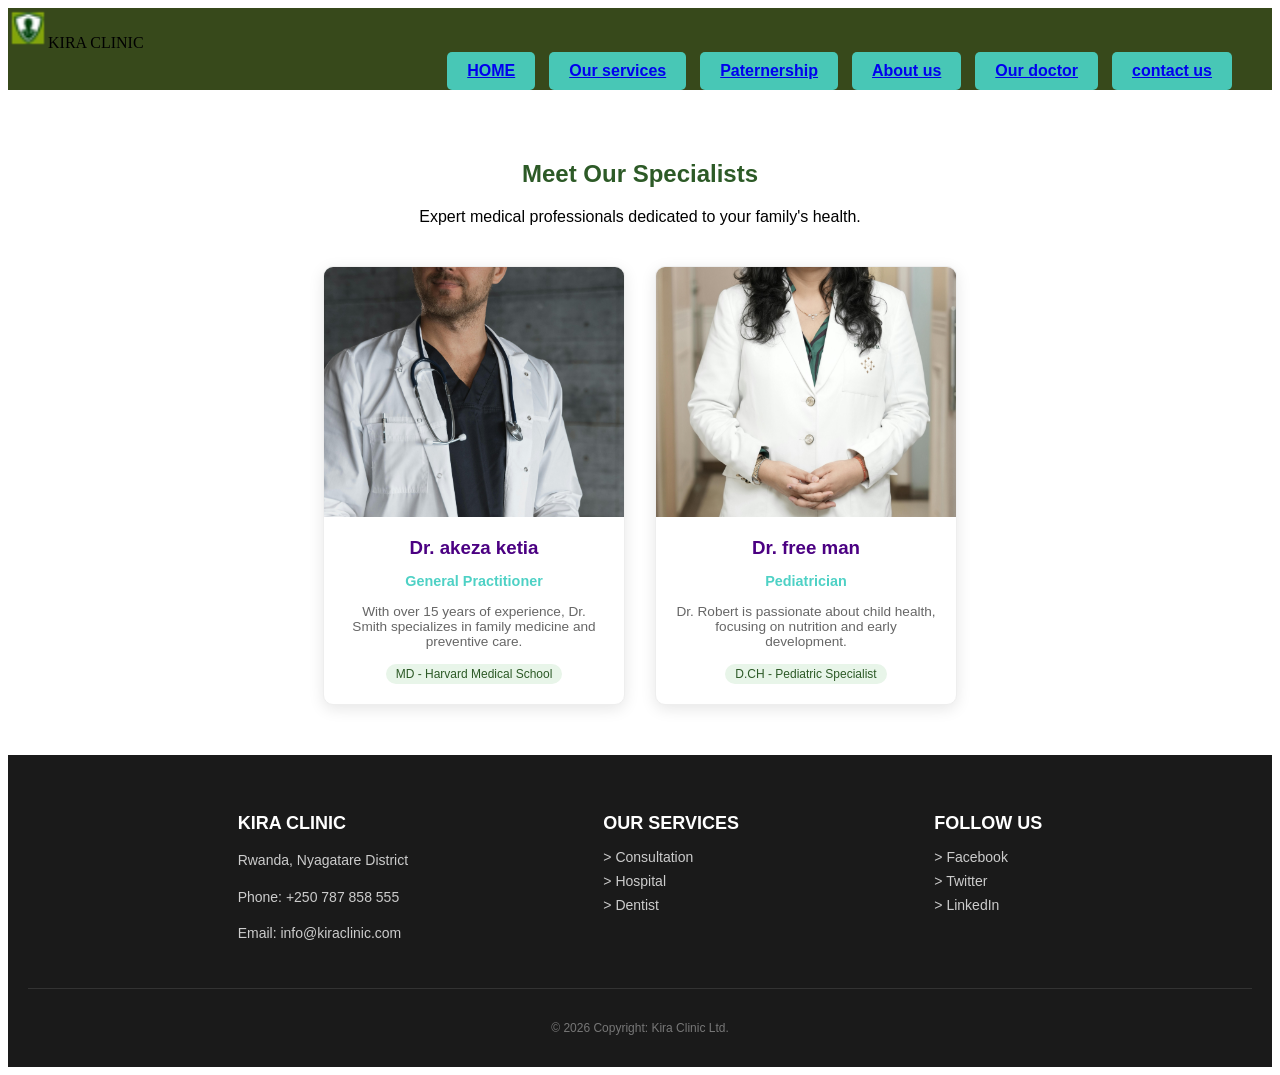
==== our doctors.html @ dc861646 "Add files via upload" ====
<!DOCTYPE html>
<html>
<head>
    <style>
        .doctors-container {
    max-width: 1200px;
    margin: 0 auto;
    padding: 50px 20px;
    font-family: Arial, sans-serif;
}

.page-title {
    text-align: center;
    margin-bottom: 40px;
}

.page-title h1 {
    color: #2d5a27; /* Dark green */
}

.doctor-grid {
    display: flex;
    justify-content: center;
    gap: 30px;
    flex-wrap: wrap;
}

.doctor-card {
    background: #fff;
    border: 1px solid #eee;
    border-radius: 10px;
    overflow: hidden;
    width: 300px;
    box-shadow: 0 4px 15px rgba(0,0,0,0.1);
    transition: transform 0.3s ease;
}

.doctor-card:hover {
    transform: translateY(-5px);
}

.doctor-image {
    width: 100%;
    height: 250px;
    background-color: #f0f0f0; /* Placeholder color if image is missing */
}

.doctor-image img {
    width: 100%;
    height: 100%;
    object-fit: cover;
}

.doctor-info {
    padding: 20px;
    text-align: center;
}

.doctor-info h3 {
    color: #4b0082; /* Purple text from your nav */
    margin: 0 0 5px 0;
}

.specialty {
    color: #4ed1c5; /* Teal color */
    font-weight: bold;
    font-size: 0.9rem;
    margin-bottom: 15px;
}

.bio {
    font-size: 0.85rem;
    color: #666;
    margin-bottom: 15px;
}

.qualification {
    display: inline-block;
    font-size: 0.75rem;
    background: #e8f5e9;
    padding: 3px 10px;
    border-radius: 20px;
    color: #2d5a27;
}
header{
    background-color:  rgb(55, 73, 27);
    color: light;
  padding-inline-end: 40px;
  

}
nav{
    text-align: right;
    color:  rgb(55, 73, 27);
    



}nav button {
    text-decoration: none;
    background-color: rgb(72, 199, 182); 
    color: black;          
    padding: 10px 20px;    
    border: none;
    border-radius: 5px;    
    font-weight: bold;     
    font-size: 16px;        
    cursor: pointer;
    margin-left: 10px;    
    text-decoration-line: none; 
}
 .footer {
  background-color: #1a1a1a; 
  color: white;
  padding: 40px 20px 0 20px;
  font-family: sans-serif;
}

.footer-row {
  display: flex;                
  justify-content: space-around; 
  max-width: 1000px;
  margin: 0 auto;               
  padding-bottom: 30px;
}

.footer-col h3 {
  margin-bottom: 15px;
  font-size: 18px;
  text-transform: uppercase;
}

.footer-col p {
  font-size: 14px;
  color: #ccc;
  line-height: 1.6;
}

.footer-col a {
  display: block;              
  color: #ccc;
  text-decoration: none;
  font-size: 14px;
  margin-bottom: 8px;
}

.footer-col a:hover {
  color: #4CAF50;             
}

.copyright {
  text-align: center;
  padding: 20px;
  border-top: 1px solid #333; 
  font-size: 12px;
  color: #777;
}
    </style>
</head>
<body>    <header>
    <img src="clin.png" style="height: 40px; width: 40px; text-align: left;">KIRA CLINIC
    <nav>
<button><a href="index.html">HOME</a></button>
<button> <a href="services.html">Our services</a></button>
<button> <a href="Paternership.html">Paternership</a></button>
<button> <a href="about us.html">About us</a></button>
<button> <a href="our doctors.html">Our doctor</a></button>                       
<button> <a href="contact us.html">contact us</a></button>
</nav>
  </header>
   
<section class="doctors-container">
    <div class="page-title">
        <h1>Meet Our Specialists</h1>
        <p>Expert medical professionals dedicated to your family's health.</p>
    </div>

    <div class="doctor-grid">
        <div class="doctor-card">
            <div class="doctor-image">
                <img src="clinic10.jpg" alt="Lead Physician">
            </div>
            <div class="doctor-info">
                <h3>Dr. akeza ketia</h3>
                <p class="specialty">General Practitioner</p>
                <p class="bio">With over 15 years of experience, Dr. Smith specializes in family medicine and preventive care.</p>
                <span class="qualification">MD - Harvard Medical School</span>
            </div>
        </div>

        <div class="doctor-card">
            <div class="doctor-image">
                <img src="clinic9.jpg" alt="Surgeon">
            </div>
            <div class="doctor-info">
                <h3>Dr. free man</h3>
                <p class="specialty">Pediatrician</p>
                <p class="bio">Dr. Robert is passionate about child health, focusing on nutrition and early development.</p>
                <span class="qualification">D.CH - Pediatric Specialist</span>
            </div>
        </div>
    </div>
</section>
<footer class="footer">
  <div class="footer-row">
    
    <div class="footer-col">
      <h3>KIRA CLINIC</h3>
      <p>Rwanda, Nyagatare District</p>
      <p>Phone: +250 787 858 555</p>
      <p>Email: info@kiraclinic.com</p>
    </div>

    <div class="footer-col">
      <h3>Our Services</h3>
      <a href="#">> Consultation</a>
      <a href="#">> Hospital</a>
      <a href="#">> Dentist</a>
    </div>

    <div class="footer-col">
      <h3>Follow us</h3>
      <a href="https://www.facebook.com/">> Facebook</a>
      <a href="https://www.google.com/search?gs_ssp=eJzj4tLP1TfIyDMsS05XYDRgdGDwYi8pzywpSS0CAFnOB00&q=twitter&rlz=1C1JZAP_enRW1201RW1201&oq=twi&gs_lcrp=[base64]&sourceid=chrome&ie=UTF-8">> Twitter</a>
      <a href="file:///C:/Users/user/Desktop/kira%20clinic%20health%20center/contact%20us.html">> LinkedIn</a>
    </div>

  </div>

  <div class="copyright">
    <p>&copy; 2026 Copyright: Kira Clinic Ltd.</p>
  </div>
</footer>

 </body>
</html>
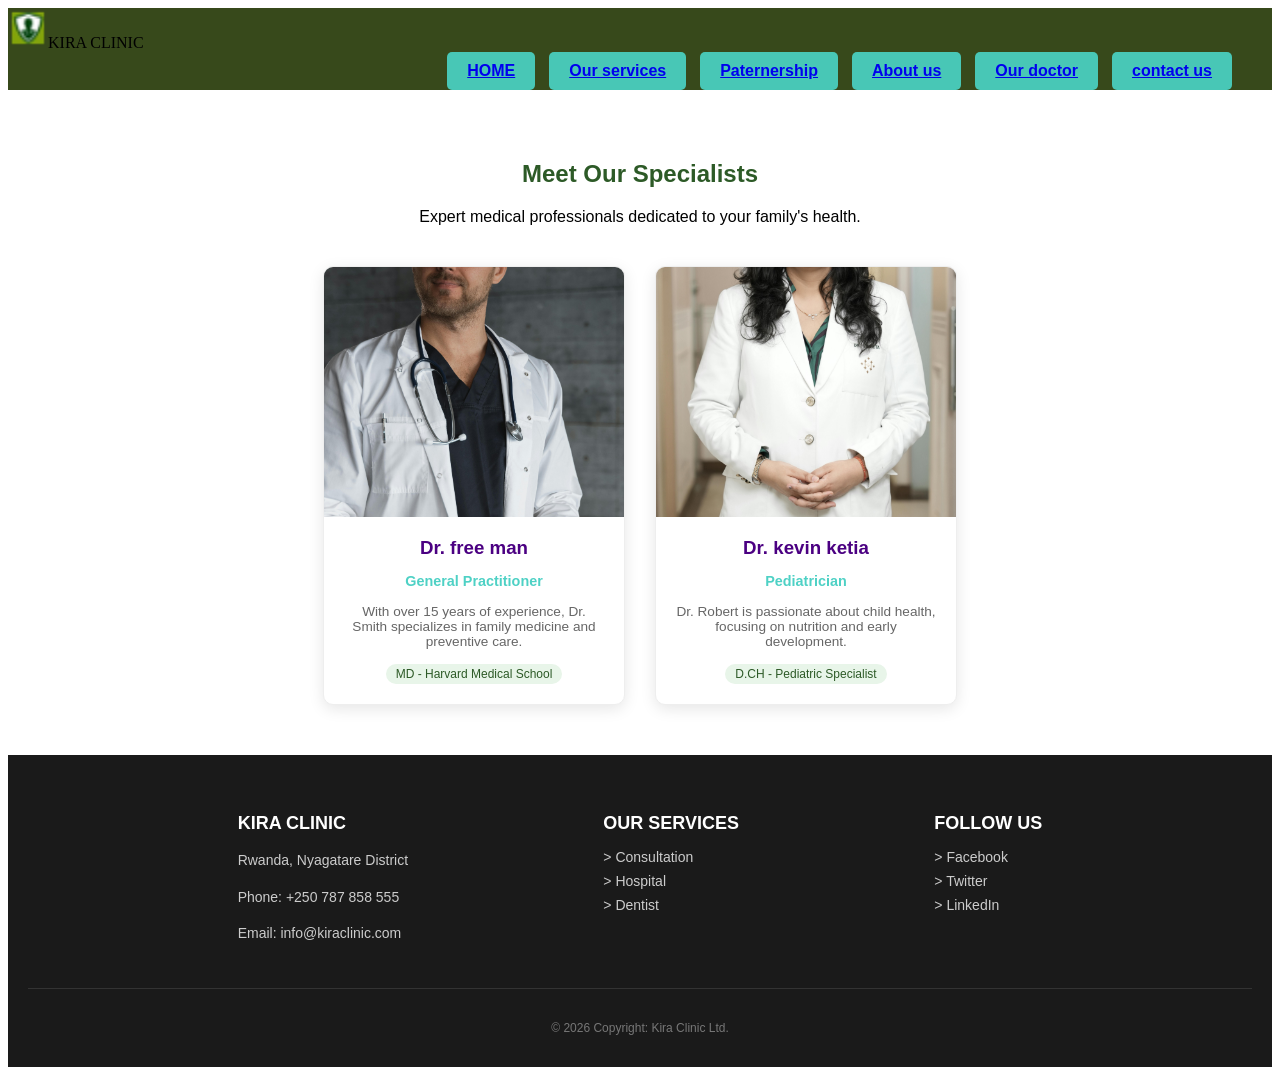
==== commit 883fce98: "Refactor HTML structure and styling for doctors page" ====
--- a/our doctors.html
+++ b/our doctors.html
@@ -181,7 +181,7 @@
                 <img src="clinic10.jpg" alt="Lead Physician">
             </div>
             <div class="doctor-info">
-                <h3>Dr. akeza ketia</h3>
+                <h3>Dr. free man</h3>
                 <p class="specialty">General Practitioner</p>
                 <p class="bio">With over 15 years of experience, Dr. Smith specializes in family medicine and preventive care.</p>
                 <span class="qualification">MD - Harvard Medical School</span>
@@ -193,7 +193,7 @@
                 <img src="clinic9.jpg" alt="Surgeon">
             </div>
             <div class="doctor-info">
-                <h3>Dr. free man</h3>
+                <h3>Dr. kevin ketia</h3>
                 <p class="specialty">Pediatrician</p>
                 <p class="bio">Dr. Robert is passionate about child health, focusing on nutrition and early development.</p>
                 <span class="qualification">D.CH - Pediatric Specialist</span>
